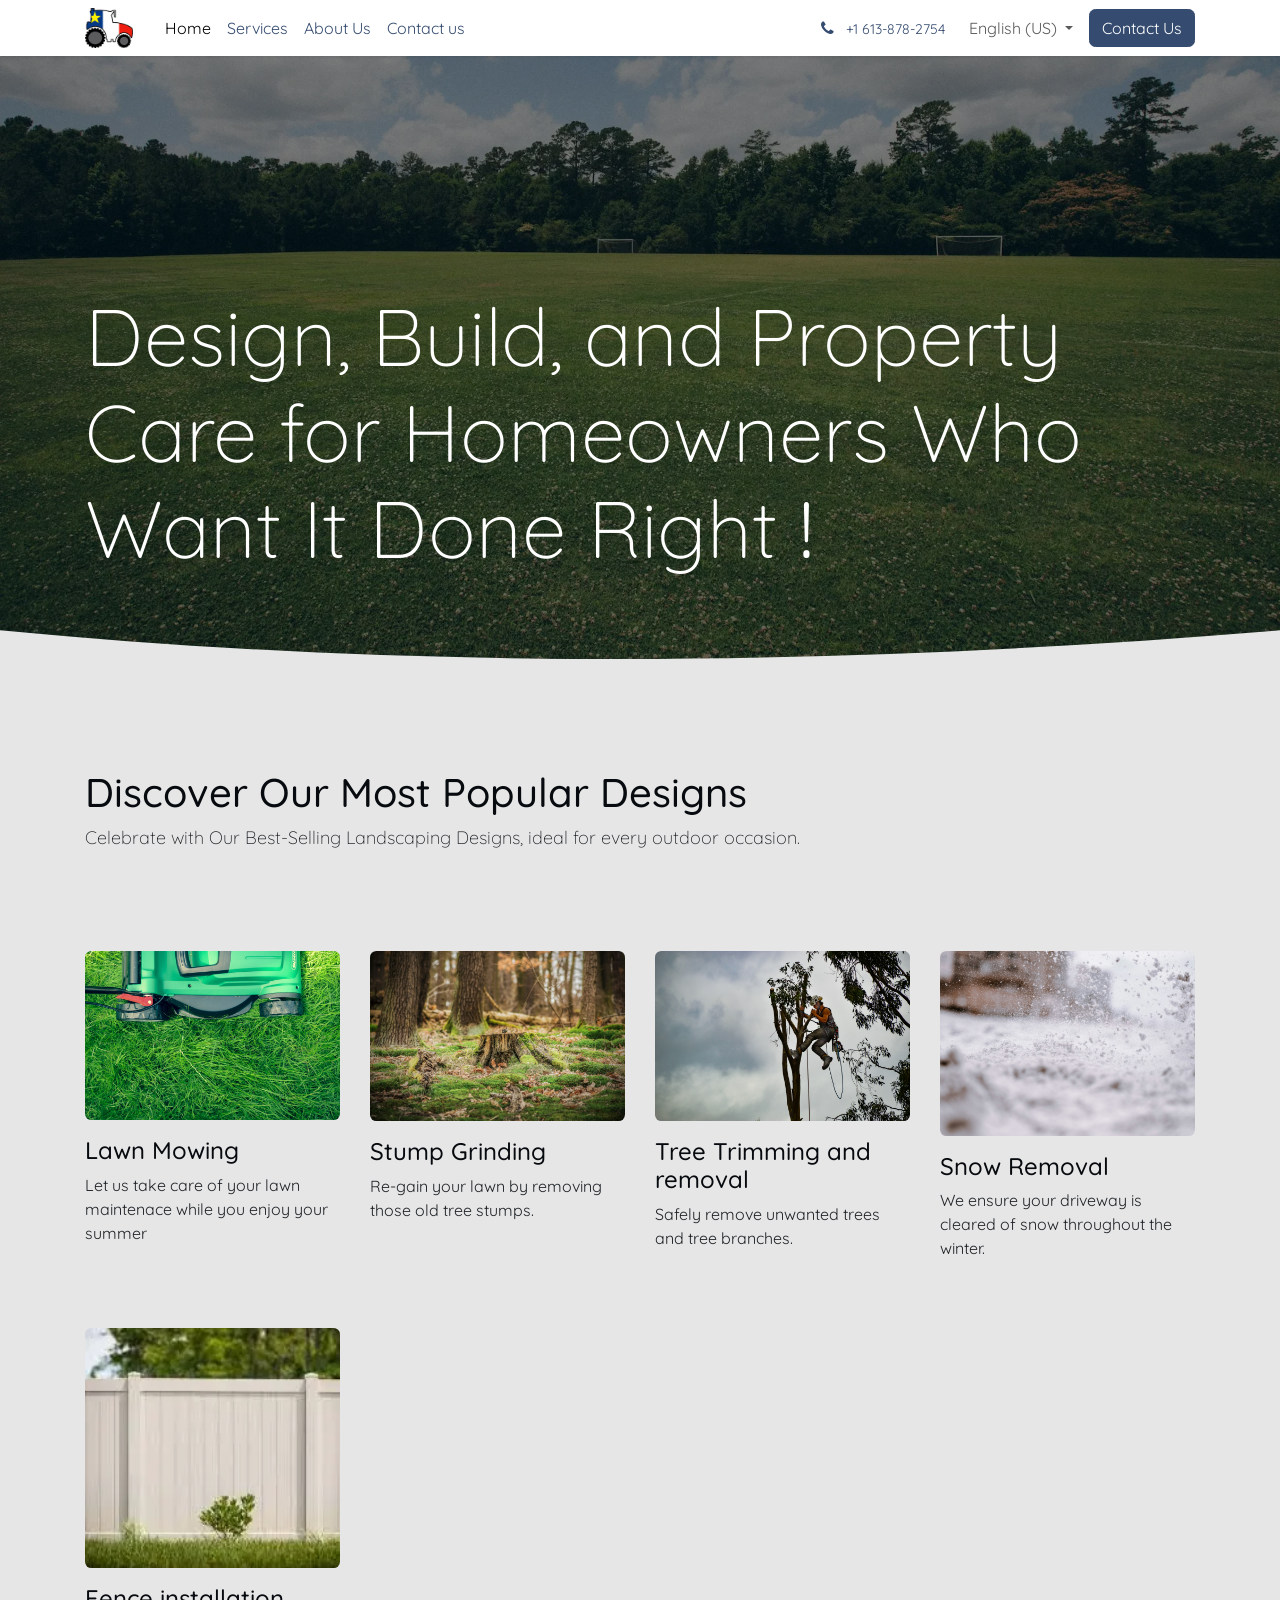
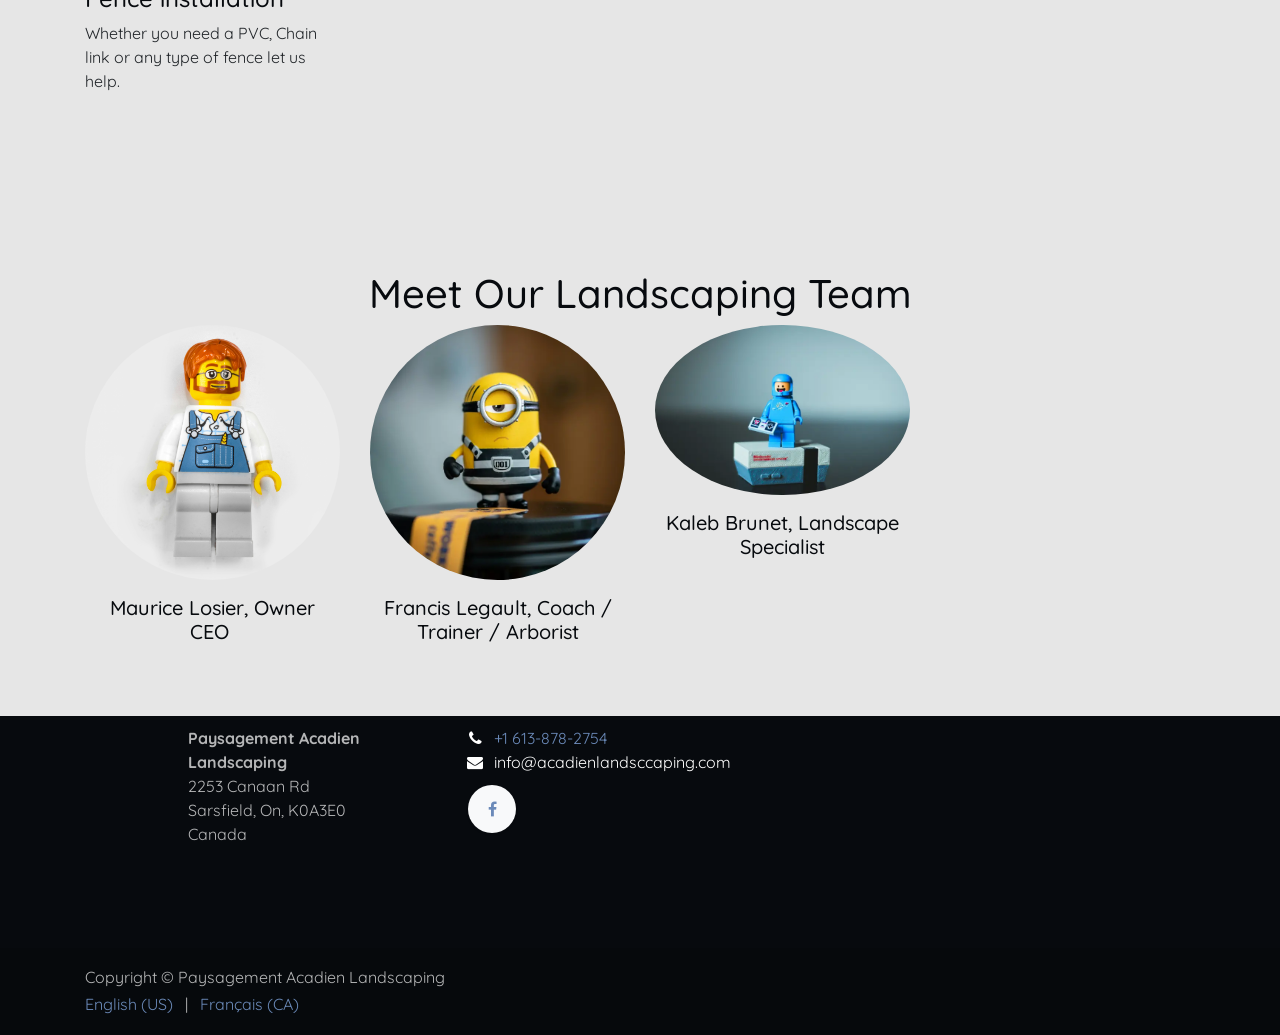
==== index.html @ 9fc60d7b "first commit" ====
<!DOCTYPE html>
<html lang="en-US" data-website-id="1" data-main-object="website.page(4,)"><head>
        <meta charset="utf-8">
        <meta http-equiv="X-UA-Compatible" content="IE=edge">
        <meta name="viewport" content="width=device-width, initial-scale=1">
        
        <meta name="description" content="Home pare for my business website offering landscaping and property management services">
        <meta name="keywords" content="lawn care,grass cutting,lawnmowing,lawn mowing service,tree trimming,tree removal">
            
        <meta property="og:type" content="website">
        <meta property="og:title" content="Paysagement Acadien Landscaping">
        <meta property="og:site_name" content="Paysagement Acadien Landscaping">
        <meta property="og:url" content="https://www.acadienlandscaping.com/">
        <meta property="og:image" content="http://acadienlandscaping.com:8069/web/image/website/1/logo?unique=6d1d8dc">
        <meta property="og:description" content="Home pare for my business website offering landscaping and property management services">
            
        <meta name="twitter:card" content="summary_large_image">
        <meta name="twitter:title" content="Paysagement Acadien Landscaping">
        <meta name="twitter:image" content="http://acadienlandscaping.com:8069/web/image/website/1/logo?unique=6d1d8dc">
        <meta name="twitter:description" content="Home pare for my business website offering landscaping and property management services">
        
        <link rel="canonical" href="https://www.acadienlandscaping.com/">
        
        <link rel="preconnect" href="https://fonts.gstatic.com/" crossorigin="">
        <title>Paysagement Acadien Landscaping</title>
        <link type="image/x-icon" rel="shortcut icon" href="assets/img/001-favicon.ico">
        <link rel="preload" href="assets/fonts/002-fontawesome-webfont.woff2" as="font" crossorigin="">
        <link type="text/css" rel="stylesheet" href="assets/css/003-web-assets_frontend-min.css">
        
        
        
        
        
        
    <link rel="stylesheet" href="assets/css/static-overrides.css"></head>
    <body>



        <div id="wrapwrap" class="homepage   ">
            <a class="o_skip_to_content btn btn-primary rounded-0 visually-hidden-focusable position-absolute start-0" href="#wrap">Skip to Content</a>
                <header id="top" data-anchor="true" data-name="Header" data-extra-items-toggle-aria-label="Extra items button" class="   o_header_standard" style=" ">
                    
    <nav data-name="Navbar" aria-label="Main" class="navbar navbar-expand-lg navbar-light o_colored_level o_cc d-none d-lg-block shadow-sm ">
        

            <div id="o_main_nav" class="o_main_nav container">
                
    <a data-name="Navbar Logo" href="index.html" class="navbar-brand logo me-4">
            
            <span role="img" aria-label="Logo of Paysagement Acadien Landscaping" title="Paysagement Acadien Landscaping"><img src="assets/img/189-Paysagement-Acadien-Landscaping.png" class="img img-fluid" width="95" height="40" alt="Paysagement Acadien Landscaping" loading="lazy"></span>
        </a>
    
                
    <ul role="menu" id="top_menu" class="nav navbar-nav top_menu me-auto">
        

                    
    <li role="presentation" class="nav-item">
        <a role="menuitem" href="index.html" class="nav-link active">
            <span>Home</span>
        </a>
    </li>
    <li role="presentation" class="nav-item">
        <a role="menuitem" href="our-services/index.html" class="nav-link ">
            <span>Services</span>
        </a>
    </li>
    <li role="presentation" class="nav-item">
        <a role="menuitem" href="about-us/index.html" class="nav-link ">
            <span>About Us</span>
        </a>
    </li>
    <li role="presentation" class="nav-item">
        <a role="menuitem" href="contactus/index.html" class="nav-link ">
            <span>Contact us</span>
        </a>
    </li>
                
    </ul>
                
                <ul class="navbar-nav align-items-center gap-2 flex-shrink-0 justify-content-end ps-3">
                    
                    
        
                    
        <li class="">
                <div data-name="Text" class="s_text_block ">
                    <a href="tel:+1613-878-2754" class="nav-link o_nav-link_secondary p-2" aria-describedby="popover654503">
                        <i class="fa fa-1x fa-fw fa-phone me-1"></i>
                        <span class="o_force_ltr"><small>+1&nbsp;613-878-2754</small></span></a>
                </div>
        </li>
                    
                    
        <li data-name="Language Selector" class="o_header_language_selector ">
        
            <div class="js_language_selector  dropdown d-print-none">
                <button type="button" data-bs-toggle="dropdown" aria-haspopup="true" aria-expanded="true" class="border-0 dropdown-toggle nav-link">
                    <span class="">English (US)</span>
                </button>
                <div role="menu" class="dropdown-menu dropdown-menu-end">
                        <a class="dropdown-item js_change_lang active" role="menuitem" href="" data-url_code="en" title="English (US)">
                            <span class="">English (US)</span>
                        </a>
                        <a class="dropdown-item js_change_lang " role="menuitem" href="fr/index.html" data-url_code="fr" title=" Français (CA)">
                            <span class=""> Français (CA)</span>
                        </a>
                </div>
            </div>
        
        </li>
                    
            
                    
        
        
                    
        <li class="">
            <div class="oe_structure oe_structure_solo ">
                <section class="oe_unremovable oe_unmovable s_text_block o_colored_level" data-snippet="s_text_block" data-name="Text">
                    <div class="container">
                        <a href="contactus/index.html" class="oe_unremovable btn btn-primary btn_cta" aria-describedby="popover383516">Contact Us</a>
                    </div>
                </section>
            </div>
        </li>
                </ul>
            </div>
        
    </nav>
    <nav data-name="Navbar" aria-label="Mobile" class="navbar  navbar-light o_colored_level o_cc o_header_mobile d-block d-lg-none shadow-sm ">
        

        <div class="o_main_nav container flex-wrap justify-content-between">
            
    <a data-name="Navbar Logo" href="index.html" class="navbar-brand logo ">
            
            <span role="img" aria-label="Logo of Paysagement Acadien Landscaping" title="Paysagement Acadien Landscaping"><img src="assets/img/189-Paysagement-Acadien-Landscaping.png" class="img img-fluid" width="95" height="40" alt="Paysagement Acadien Landscaping" loading="lazy"></span>
        </a>
    
            <ul class="o_header_mobile_buttons_wrap navbar-nav flex-row align-items-center gap-2 mb-0">
                <li class="o_not_editable">
                    <button class="nav-link btn me-auto p-2" type="button" data-bs-toggle="offcanvas" data-bs-target="#top_menu_collapse_mobile" aria-controls="top_menu_collapse_mobile" aria-expanded="false" aria-label="Toggle navigation">
                        <span class="navbar-toggler-icon"></span>
                    </button>
                </li>
            </ul>
            <div id="top_menu_collapse_mobile" class="offcanvas offcanvas-end o_navbar_mobile">
                <div class="offcanvas-header justify-content-end o_not_editable">
                    <button type="button" class="nav-link btn-close" data-bs-dismiss="offcanvas" aria-label="Close"></button>
                </div>
                <div class="offcanvas-body d-flex flex-column justify-content-between h-100 w-100">
                    <ul class="navbar-nav">
                        
                        
        
                        
    <ul role="menu" class="nav navbar-nav top_menu  ">
        

                            
    <li role="presentation" class="nav-item">
        <a role="menuitem" href="index.html" class="nav-link active">
            <span>Home</span>
        </a>
    </li>
    <li role="presentation" class="nav-item">
        <a role="menuitem" href="our-services/index.html" class="nav-link ">
            <span>Services</span>
        </a>
    </li>
    <li role="presentation" class="nav-item">
        <a role="menuitem" href="about-us/index.html" class="nav-link ">
            <span>About Us</span>
        </a>
    </li>
    <li role="presentation" class="nav-item">
        <a role="menuitem" href="contactus/index.html" class="nav-link ">
            <span>Contact us</span>
        </a>
    </li>
                        
    </ul>
                        
        <li class="">
                <div data-name="Text" class="s_text_block mt-2 border-top pt-2 o_border_contrast">
                    <a href="tel:+1613-878-2754" class="nav-link o_nav-link_secondary p-2" aria-describedby="popover654503">
                        <i class="fa fa-1x fa-fw fa-phone me-1"></i>
                        <span class="o_force_ltr"><small>+1&nbsp;613-878-2754</small></span></a>
                </div>
        </li>
                        
                    </ul>
                    <ul class="navbar-nav gap-2 mt-3 w-100">
                        
        <li data-name="Language Selector" class="o_header_language_selector ">
        
            <div class="js_language_selector dropup dropdown d-print-none">
                <button type="button" data-bs-toggle="dropdown" aria-haspopup="true" aria-expanded="true" class="border-0 dropdown-toggle nav-link d-flex align-items-center w-100">
                    <span class="me-auto small">English (US)</span>
                </button>
                <div role="menu" class="dropdown-menu w-100">
                        <a class="dropdown-item js_change_lang active" role="menuitem" href="" data-url_code="en" title="English (US)">
                            <span class="me-auto small">English (US)</span>
                        </a>
                        <a class="dropdown-item js_change_lang " role="menuitem" href="fr/index.html" data-url_code="fr" title=" Français (CA)">
                            <span class="me-auto small"> Français (CA)</span>
                        </a>
                </div>
            </div>
        
        </li>
                        
            
                        
        
        
                        
        <li class="">
            <div class="oe_structure oe_structure_solo ">
                <section class="oe_unremovable oe_unmovable s_text_block o_colored_level" data-snippet="s_text_block" data-name="Text">
                    <div class="container">
                        <a href="contactus/index.html" class="oe_unremovable btn btn-primary btn_cta w-100" aria-describedby="popover383516">Contact Us</a>
                    </div>
                </section>
            </div>
        </li>
                    </ul>
                </div>
            </div>
        </div>
    
    </nav>
    
        </header>
                <main>
                    
        <div id="wrap" class="oe_structure"><section class="s_kickoff o_cc o_cc5 s_parallax_no_overflow_hidden pt232 pb88 o_colored_level oe_img_bg o_bg_img_center" data-scroll-background-ratio="1" style="background-position: 100% 100%; background-image: url(&quot;assets/img/205-lawn.webp&quot;) !important;" data-snippet="s_kickoff">
        <div class="o_we_bg_filter bg-black-50"></div>
        <div class="o_we_shape o_web_editor_Origins_14_001 o_header_extra_shape_mapping" style="background-image: url(&quot;assets/img/206-14_001.svg&quot;);"></div>
        <div class="container">
            
            <h1 class="display-1">Design, Build, and Property Care for Homeowners Who Want It Done Right&nbsp;<strong>!​</strong>
    </h1></div>
    </section><section class="s_key_images o_cc o_cc2 pb96 pt96 o_colored_level" data-snippet="s_key_images" data-name="Key Images">
        <div class="container">
            <div class="row s_nb_column_fixed">
                <div class="col-lg-12 pb32 o_colored_level">
                    <h2>
        Discover Our Most Popular Designs
    </h2>
                    <p class="lead">
        Celebrate with Our Best-Selling Landscaping Designs, ideal for every outdoor occasion.
    </p>
                </div>
                <div class="col-6 col-lg-3 o_colored_level">
                    <p class="h4-fs"><br></p>
                    <p><img src="assets/img/190-Lawn-mowing.jpg" alt="green and black lawnmower on green grass" class="img img-fluid rounded o_we_custom_image" style="width: 100% !important;" loading="lazy"></p>
        <h3 class="h4-fs">Lawn Mowing</h3>
                    <p>
        Let us take care of your lawn maintenace while you enjoy your summer&nbsp;<br></p>
                </div>
                <div class="col-6 col-lg-3 o_colored_level">
                    <p class="h4-fs"><br></p>
                    <p><img src="assets/img/191-tree-stump.jpg" alt="brown wood stump on grass" class="img img-fluid rounded o_we_custom_image" style="width: 100% !important;" loading="lazy"></p>
        <h3 class="h4-fs">Stump Grinding</h3>
                    <p>Re-gain your lawn by removing those old tree stumps.
    </p>
                </div>
                
                <div class="col-6 col-lg-3 o_colored_level">
                    <p class="h4-fs"><br></p>
                    <p><img src="assets/img/192-arborist.jpg" alt="man in orange shirt sitting on tree branch" class="img img-fluid rounded o_we_custom_image" style="width: 100% !important;" loading="lazy"></p>
        <h3 class="h4-fs">Tree Trimming and removal</h3>
                    <p>Safely remove unwanted trees and tree branches.<br></p>
                </div><div class="col-6 col-lg-3 o_colored_level">
                    <p class="h4-fs"><br></p>
                    <p><img src="assets/img/193-snow-removal.jpg" alt="a snow covered street with a building in the background" class="img img-fluid rounded o_we_custom_image" style="width: 100% !important;" loading="lazy"></p>
        <h3 class="h4-fs">Snow Removal</h3>
                    <p>We ensure your driveway is cleared of snow throughout the winter.</p>
                </div><div class="col-6 col-lg-3 o_colored_level">
                    <p class="h4-fs"><br></p>
                    <p><img src="assets/img/194-fence.webp" alt="" class="img img-fluid rounded o_we_custom_image" style="width: 100% !important;" loading="lazy"></p>
        <h3 class="h4-fs">Fence installation</h3>
                    <p>Whether you need a PVC, Chain link or any type of fence let us help.<br></p>
                </div>
            </div>
        </div>
    </section><section class="s_company_team_basic o_cc pt64 pb64 o_cc2 o_colored_level" data-snippet="s_company_team_basic" data-name="Team Basic">
        <div class="container">
            <div class="row">
                <div class="col-lg-12">
                    <h2 style="text-align: center">Meet Our Landscaping Team</h2>
    </div>
                <div class="g-col-6 col-6 o_colored_level col-lg-3" data-name="Team Member">
                    <p class="o_not_editable" style="text-align: center;">
                        <img src="assets/img/195-Lego-man.jpg" alt="a lego man with a red hair and glasses" class="o_editable_media img-fluid rounded-circle img o_we_custom_image" style="width: 100% !important;" loading="lazy">
                    </p>
                    <h4 class="h5-fs" style="text-align: center;">
        Maurice Losier,&nbsp;Owner CEO&nbsp;<br></h4></div>
                <div class="g-col-6 col-6 o_colored_level col-lg-3" data-name="Team Member">
                    <p class="o_not_editable" style="text-align: center;">
                        <img src="assets/img/196-cartoon.webp" alt="yellow and black robot toy" class="o_editable_media img-fluid img o_we_custom_image rounded-circle" style="width: 100% !important;" loading="lazy">
                    </p>
                    <h4 class="h5-fs" style="text-align: center;">
        Francis Legault,&nbsp;Coach / Trainer / Arborist</h4>
                </div>
                
                <div class="g-col-6 col-6 o_colored_level col-lg-3" data-name="Team Member">
                    <p class="o_not_editable" style="text-align: center;">
                        <img src="assets/img/197-lego.webp" alt="selective focus photography of blue LEGO minifigure" class="o_editable_media img-fluid rounded-circle img o_we_custom_image" style="width: 100% !important;" loading="lazy">
                    </p>
                    <h4 class="h5-fs" style="text-align: center;">
        Kaleb Brunet, Landscape Specialist</h4>
                    <p class="o_small-fs text-muted" style="text-align: center;"><br></p>
                </div>
            </div>
        </div>
    </section><section class="s_process_steps pt72 pb72 s_process_steps_connector_line o_cc5 o_colored_level d-lg-none o_snippet_desktop_invisible" data-vcss="002" data-vxml="002" data-snippet="s_process_steps" data-name="Steps" data-invisible="1">
        <svg class="s_process_step_svg_defs position-absolute">
            <defs>
                <marker class="s_process_steps_arrow_head" markerWidth="15" markerHeight="10" refX="6" refY="6" orient="auto">
                    <path d="M 2,2 L10,6 L2,10 L6,6 L2,2" vector-effect="non-scaling-size"></path>
                </marker>
            </defs>
        </svg>
        <div class="container">
            <h2 class="mb-4 text-center h3-fs">Our process in four easy steps</h2>
            <div class="row g-0">
                <div class="col-lg-3 s_process_step position-relative pt24 pb24">
                    <svg class="s_process_step_connector position-absolute z-index-1" viewBox="0 0 0 0" preserveAspectRatio="none" style="left: calc(50% + 16px); height: 0px; width: calc(100% - 32px);">
                        <path d="M 0 0 L 0 0" vector-effect="non-scaling-stroke"></path>
                    </svg>
                    <div class="s_process_step_number d-flex align-items-center justify-content-center mx-auto rounded-circle bg-o-color-2" data-name="Step Number">
                        <h3 class="mb-0 text-center text-o-color-5">1</h3>
                    </div>
                    <div class="s_process_step_content mt-3 px-3 text-center">
                        <h3 class="h4-fs">Request a Quote</h3>
                        <p>Let your customers understand your landscaping process.</p>
                    </div>
                </div>
                <div class="col-lg-3 s_process_step position-relative pt24 pb24">
                    <svg class="s_process_step_connector position-absolute z-index-1" viewBox="0 0 0 0" preserveAspectRatio="none" style="left: calc(50% + 16px); height: 0px; width: calc(100% - 32px);">
                        <path d="M 0 0 L 0 0" vector-effect="non-scaling-stroke"></path>
                    </svg>
                    <div class="s_process_step_number d-flex align-items-center justify-content-center mx-auto rounded-circle bg-o-color-2" data-name="Step Number">
                        <h3 class="mb-0 text-center text-o-color-5">2</h3>
                    </div>
                    <div class="s_process_step_content mt-3 px-3 text-center">
                        <h3 class="h4-fs">Sign in</h3>
                        <p>Click on the number to adapt it to your purpose.</p>
                    </div>
                </div>
                <div class="col-lg-3 s_process_step position-relative pt24 pb24">
                    <svg class="s_process_step_connector position-absolute z-index-1" viewBox="0 0 0 0" preserveAspectRatio="none" style="left: calc(50% + 16px); height: 0px; width: calc(100% - 32px);">
                        <path d="M 0 0 L 0 0" vector-effect="non-scaling-stroke"></path>
                    </svg>
                    <div class="s_process_step_number d-flex align-items-center justify-content-center mx-auto rounded-circle bg-o-color-2" data-name="Step Number">
                        <h3 class="mb-0 text-center text-o-color-5">3</h3>
                    </div>
                    <div class="s_process_step_content mt-3 px-3 text-center">
                        <h3 class="h4-fs">Pay</h3>
                        <p>Duplicate blocks to add more steps.</p>
                    </div>
                </div>
                <div class="col-lg-3 s_process_step position-relative pt24 pb24">
                    <svg class="s_process_step_connector position-absolute z-index-1" viewBox="0 0 100 20" preserveAspectRatio="none">
                        <path d="M 0 10 L 100 10" vector-effect="non-scaling-stroke"></path>
                    </svg>
                    <div class="s_process_step_number d-flex align-items-center justify-content-center mx-auto rounded-circle bg-o-color-2" data-name="Step Number">
                        <h3 class="mb-0 text-center text-o-color-5">4</h3>
                    </div>
                    <div class="s_process_step_content mt-3 px-3 text-center">
                        <h3 class="h4-fs">Get Started Today</h3>
                        <p>Select and delete blocks to remove some steps.</p>
                    </div>
                </div>
            </div>
        </div>
    </section><section class="s_title pb40 o_cc o_cc5 o_colored_level pt160 d-lg-none o_snippet_desktop_invisible" data-vcss="001" data-snippet="s_title" data-name="Title" data-invisible="1">
        <div class="o_we_shape o_web_editor_Origins_07_002 o_shape_show_mobile" style="background-image: url(&quot;assets/img/207-web_editor-Origins-07_002.svg&quot;); background-position: 50% 50%;"></div>
        <div class="container s_allow_columns">
            <h2 style="text-align: center;">
        Our Projects
    </h2>
        <p class="lead" style="text-align: center">Explore our custom landscaping designs, each thoughtfully crafted to enhance the beauty and functionality of your outdoor spaces.</p>
        </div>
    </section><section class="s_image_gallery o_spc-small o_masonry pt24 pb24 o_cc o_cc5 o_colored_level d-lg-none o_snippet_desktop_invisible" data-vcss="002" data-columns="3" style="overflow: hidden;" data-snippet="s_images_wall" data-name="Images Wall" data-invisible="1">
        <div class="container">
            <div class="row s_nb_column_fixed">
                <div class="o_masonry_col o_snippet_not_selectable col-lg-4">
                    <img class="img img-fluid d-block rounded" src="assets/img/198-website-library_image_03.jpg" data-index="0" data-name="Image" alt="" loading="lazy">
                    <img class="img img-fluid d-block rounded" src="assets/img/199-website-library_image_10.jpg" data-index="3" data-name="Image" alt="" loading="lazy">
                </div>
                <div class="o_masonry_col o_snippet_not_selectable col-lg-4">
                    <img class="img img-fluid d-block rounded" src="assets/img/200-website-library_image_13.jpg" data-index="1" data-name="Image" alt="" loading="lazy">
                    <img class="img img-fluid d-block rounded" src="assets/img/201-website-library_image_05.jpg" data-index="4" data-name="Image" alt="" loading="lazy">
                </div>
                <div class="o_masonry_col o_snippet_not_selectable col-lg-4">
                    <img class="img img-fluid d-block rounded" src="assets/img/202-website-library_image_14.jpg" data-index="2" data-name="Image" alt="" loading="lazy">
                    <img class="img img-fluid d-block rounded" src="assets/img/203-website-library_image_16.jpg" data-index="5" data-name="Image" alt="" loading="lazy">
                </div>
            </div>
        </div>
    </section></div>
    
        <div id="o_shared_blocks" class="oe_unremovable"></div>
                </main>
                <footer id="bottom" data-anchor="true" data-name="Footer" class="o_footer o_colored_level o_cc ">
                    <div id="footer" class="oe_structure oe_structure_solo">
            
            <section class="s_text_block pb32" data-snippet="s_text_block" data-name="Text">
                <div class="container">
                    <div class="row o_grid_mode" data-row-count="4">
                        
                        <div class="o_colored_level o_grid_item g-col-lg-3 g-height-4 col-lg-3" style="grid-area: 1 / 2 / 5 / 5; z-index: 1;">
                            <p class="text-muted"><b>Paysagement Acadien Landscaping</b><br>2253 Canaan Rd&nbsp;<br> Sarsfield, On, K0A3E0&nbsp;<br>Canada</p>
                        </div>
                        
                    <div class="o_colored_level o_grid_item g-col-lg-4 g-height-4 col-lg-4" style="z-index: 2; grid-area: 1 / 5 / 5 / 9;">
                            <ul class="list-unstyled mb-2">
                                <li><i class="fa fa-phone fa-fw me-2"></i><span class="o_force_ltr"><a href="tel:+1613-878-2754">+1 613-878-2754</a></span></li>
                                <li><i class="fa fa-envelope fa-fw me-2"></i>info@acadienlandsccaping.com</li>
                            </ul>
                            <div class="s_social_media o_not_editable text-start no_icon_color" data-snippet="s_social_media" data-name="Social Media">
                                <h5 class="s_social_media_title d-none">Follow us</h5>
<a target="_blank" href="https://www.facebook.com/AcadienLandscaping" class="s_social_media_facebook" aria-label="Facebook"><i class="fa rounded-circle shadow-sm o_editable_media fa-facebook"></i></a>
</div>
                        </div></div>
                </div>
            </section>
        </div>
    <div class="o_footer_copyright o_colored_level o_cc" data-name="Copyright">
                        <div class="container py-3">
                            <div class="row">
                                <div class="col-sm text-center text-sm-start text-muted">
                                    <span class="o_footer_copyright_name me-2">Copyright © Paysagement Acadien Landscaping</span>
        
            <div class="js_language_selector  d-print-none">
                <div role="menu" class=" list-inline">
                        <a class="js_change_lang active list-inline-item" role="menuitem" href="" data-url_code="en" title="English (US)">
                            <span class="">English (US)</span>
                        </a>
            <span class="list-inline-item">|</span>
                        <a class="js_change_lang  list-inline-item" role="menuitem" href="fr/index.html" data-url_code="fr" title=" Français (CA)">
                            <span class=""> Français (CA)</span>
                        </a>
                </div>
            </div>
        
    </div>
                                <div class="col-sm text-center text-sm-end o_not_editable">
        
                                </div>
                            </div>
                        </div>
                    </div>
                </footer>
            </div>
        
        
<script src="assets/js/bootstrap.bundle.min.js"></script></body></html>
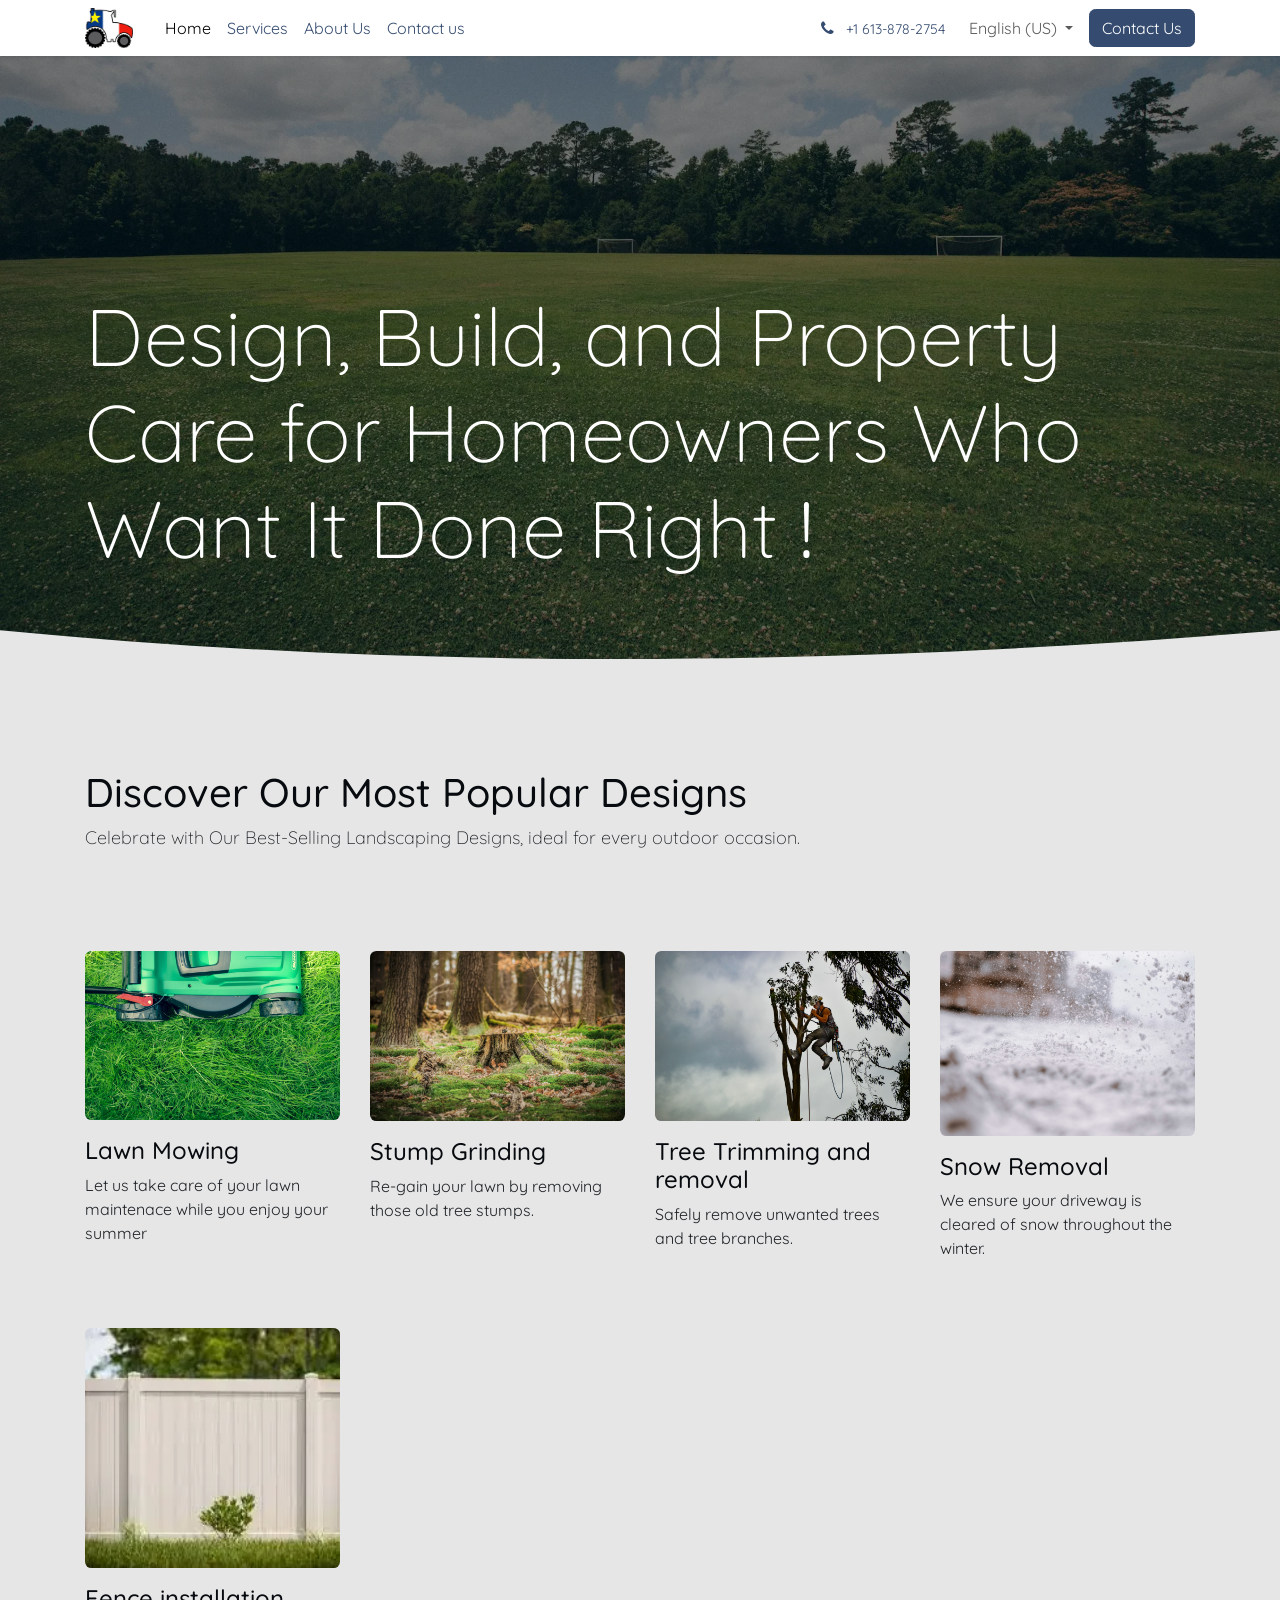
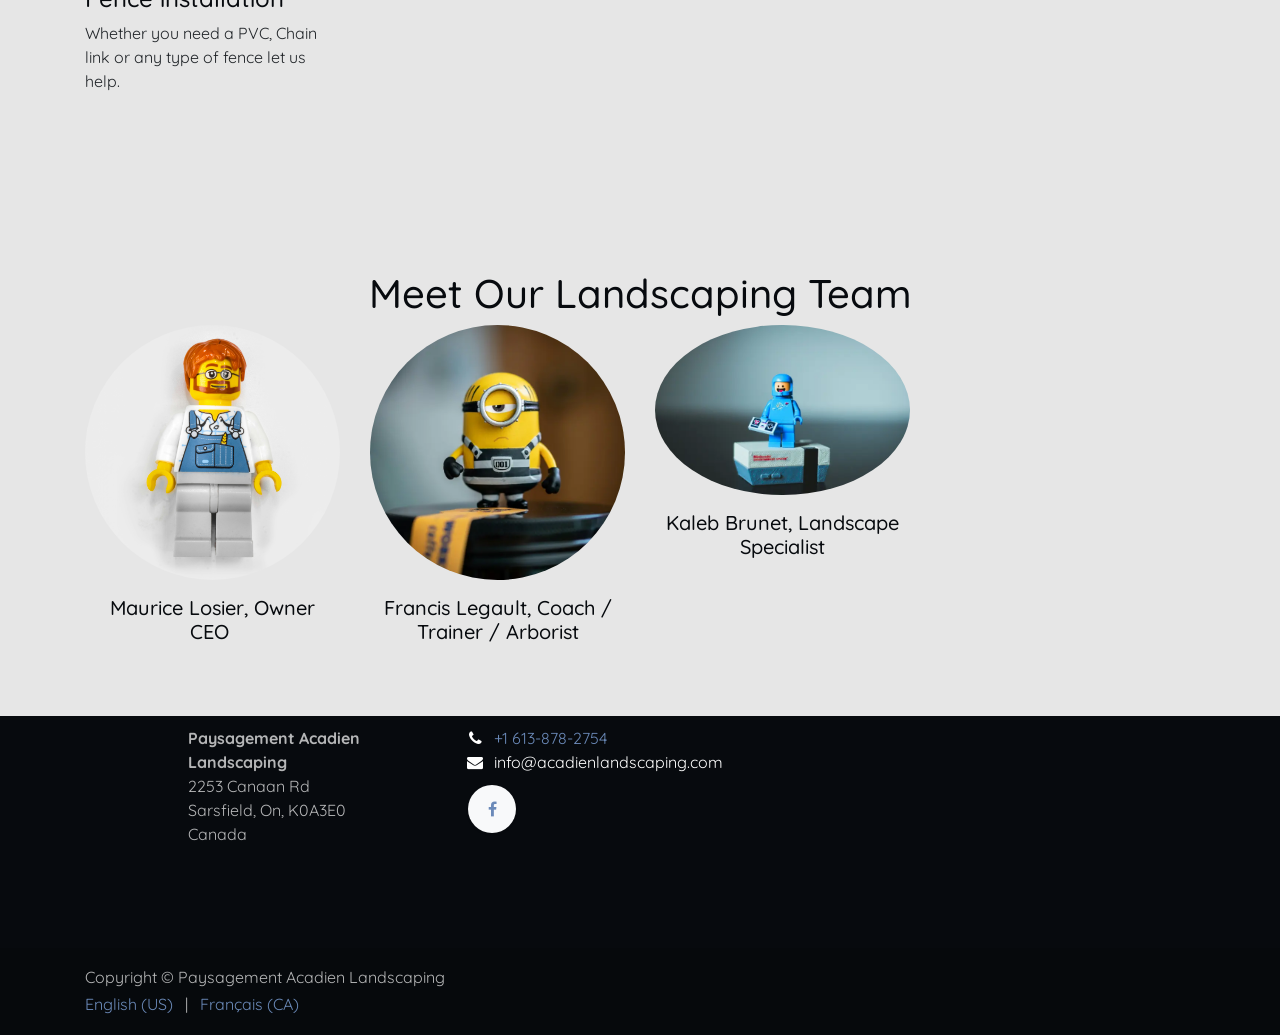
==== commit 115bff40: "corrected the email typo" ====
--- a/index.html
+++ b/index.html
@@ -421,7 +421,7 @@
                     <div class="o_colored_level o_grid_item g-col-lg-4 g-height-4 col-lg-4" style="z-index: 2; grid-area: 1 / 5 / 5 / 9;">
                             <ul class="list-unstyled mb-2">
                                 <li><i class="fa fa-phone fa-fw me-2"></i><span class="o_force_ltr"><a href="tel:+1613-878-2754">+1 613-878-2754</a></span></li>
-                                <li><i class="fa fa-envelope fa-fw me-2"></i>info@acadienlandsccaping.com</li>
+                                <li><i class="fa fa-envelope fa-fw me-2"></i>info@acadienlandscaping.com</li>
                             </ul>
                             <div class="s_social_media o_not_editable text-start no_icon_color" data-snippet="s_social_media" data-name="Social Media">
                                 <h5 class="s_social_media_title d-none">Follow us</h5>
